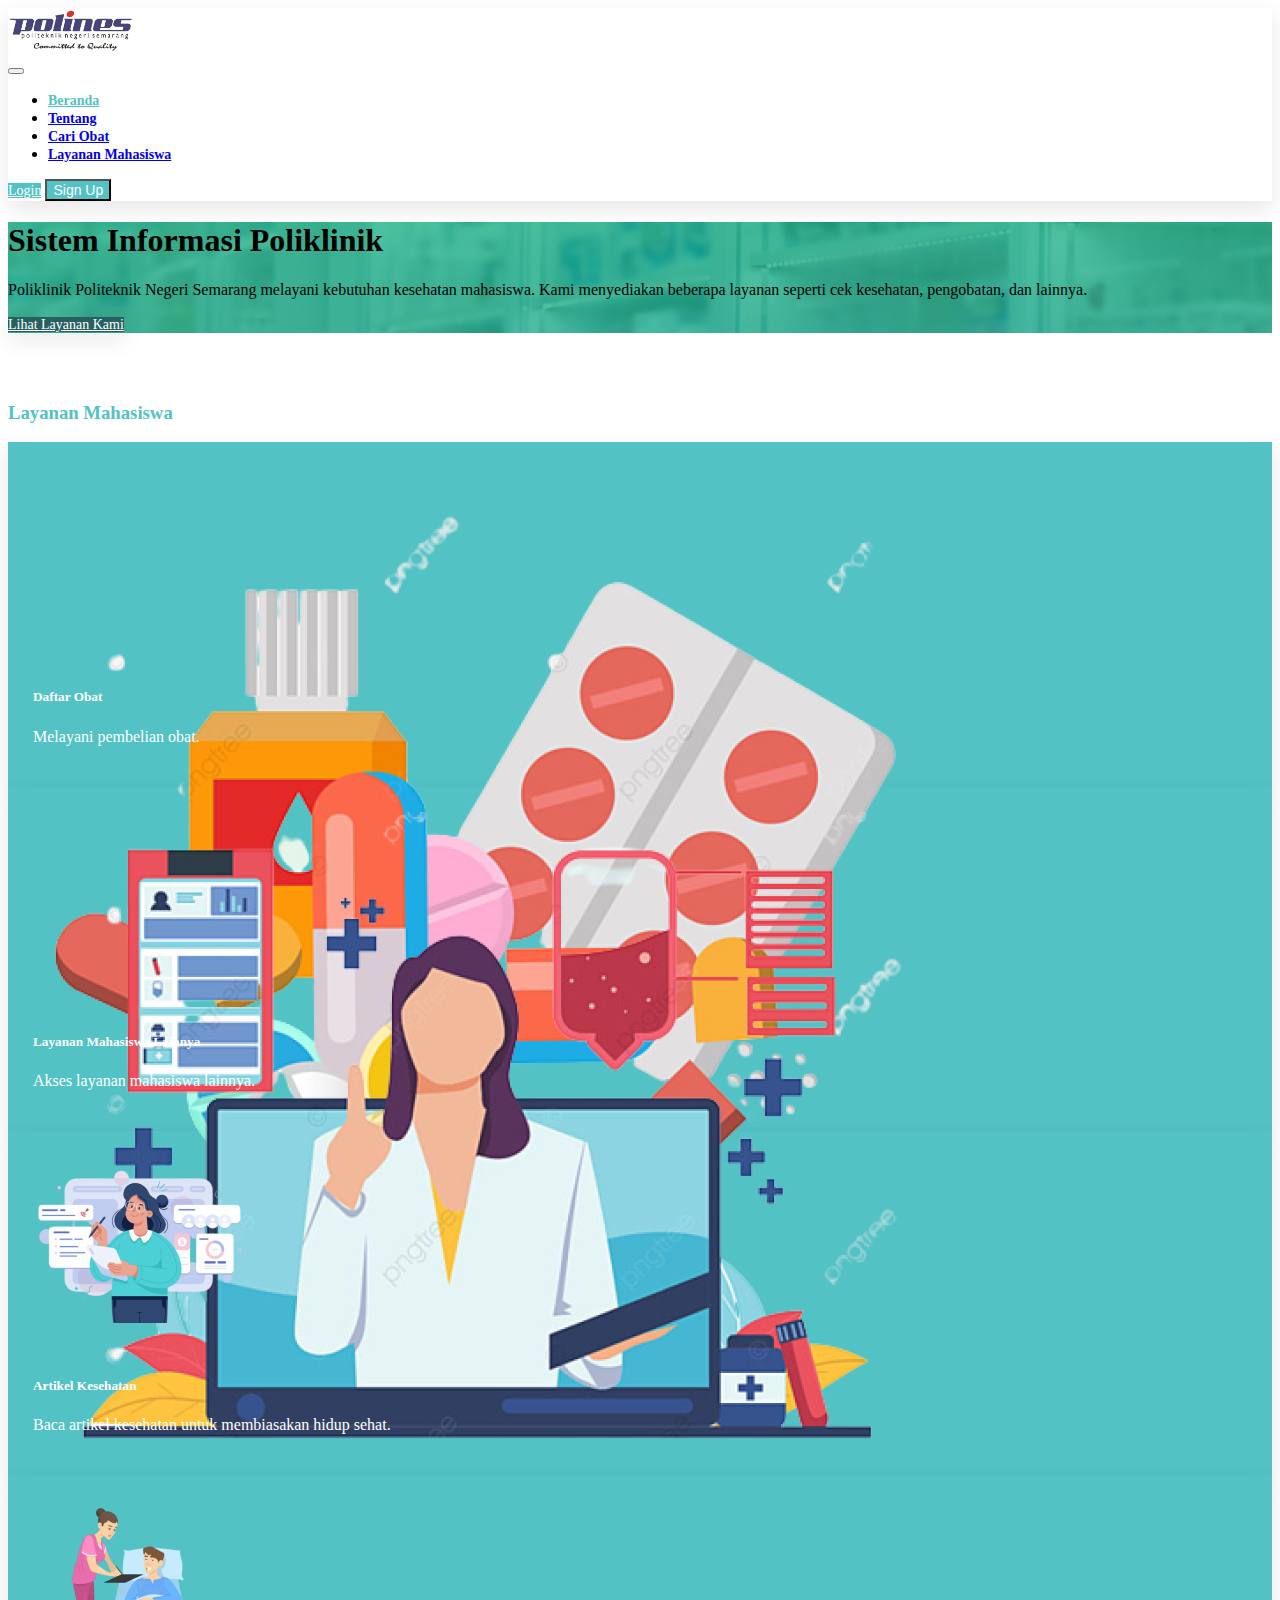
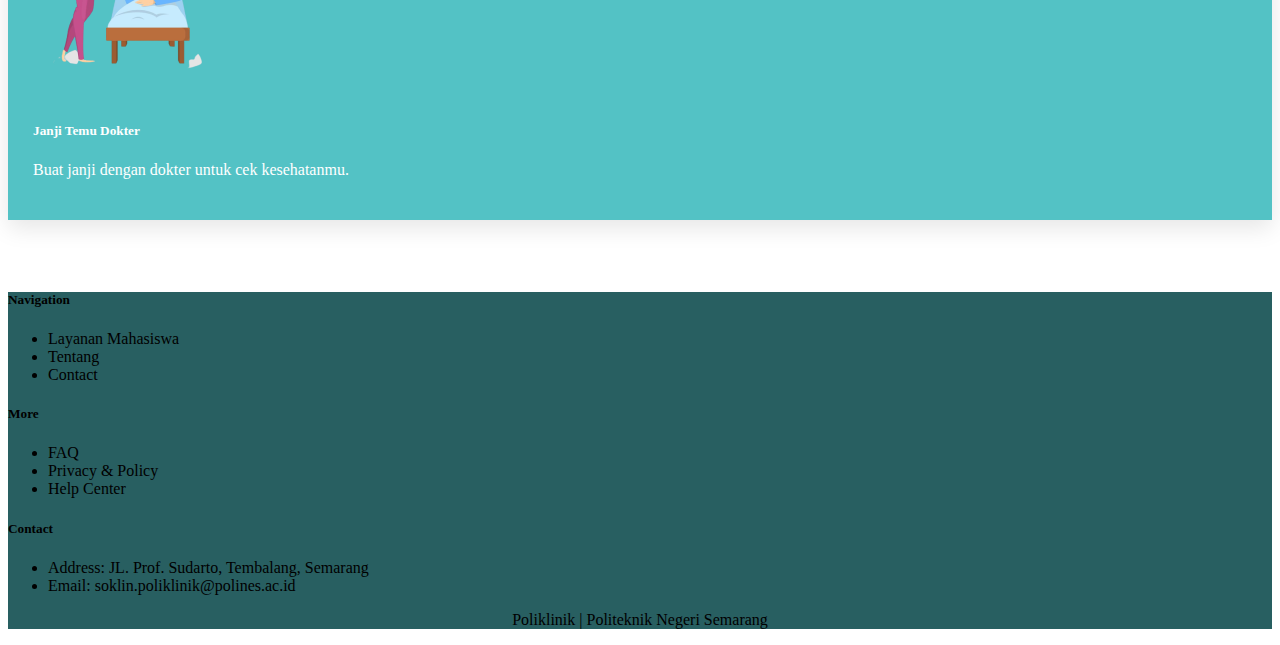
==== index.html @ 79582d94 "first commit" ====
<!DOCTYPE html>
<html lang="en">
<head>
    <meta charset="UTF-8">
    <meta http-equiv="X-UA-Compatible" content="IE=edge">
    <meta name="viewport" content="width=device-width, initial-scale=1.0">
    <link href="https://cdn.jsdelivr.net/npm/bootstrap@5.2.3/dist/css/bootstrap.min.css" rel="stylesheet" integrity="sha384-rbsA2VBKQhggwzxH7pPCaAqO46MgnOM80zW1RWuH61DGLwZJEdK2Kadq2F9CUG65" crossorigin="anonymous">
    <link href="css/stylesheet2.css" rel="stylesheet">
    <script src="https://cdn.jsdelivr.net/npm/bootstrap@5.2.3/dist/js/bootstrap.bundle.min.js" integrity="sha384-kenU1KFdBIe4zVF0s0G1M5b4hcpxyD9F7jL+jjXkk+Q2h455rYXK/7HAuoJl+0I4" crossorigin="anonymous"></script>
    <title>Sistem Informasi Poliklinik</title>
</head>
<body>
    <nav class="navbar navbar-expand-lg py-3 sticky-top navbar-light bg-light">
        <div class="container">
            <a class="navbar-brand" href="index.html">
                <div class="d-flex flex-row">
                    <img class="mx-3" src="img/Polines.png" height=45px>
                </div>
            </a>
            <button class="navbar-toggler" type="button" data-bs-toggle="collapse" data-bs-target="#navbarNav" aria-controls="navbarNav" aria-expanded="false" aria-label="Toggle navigation">
                <span class="navbar-toggler-icon"></span>
            </button>
            <div class="collapse navbar-collapse" id="navbarNav">
                <ul class="navbar-nav ms-auto">
                    <li class="nav-item">
                        <a class="nav-link active" href="#">Beranda</a>
                    </li>
                    <li class="nav-item">
                        <a class="nav-link" href="index.html">Tentang</a>
                    </li>
                    <li class="nav-item">
                        <a class="nav-link" href="index.html">Cari Obat</a>
                    </li>
                    <li class="nav-item">
                        <a class="nav-link" href="index.html">Layanan Mahasiswa</a>
                    </li>
                </ul>
                <a href="login.html" class="btn mx-1">Login</a>
                <button type="button" class="btn mx-1">Sign Up</button>
            </div>
        </div>
    </nav>

    <div class="hero vh-100 d-flex align-items-center">
        <div class="container">
            <div class="row">
                <div class="col-lg-7 mx-auto text-center">
                    <h1 class="display-5 text-white" style="font-weight: 600;">
                        Sistem Informasi Poliklinik
                    </h1>
                    <p class="text-white my-3">Poliklinik Politeknik Negeri Semarang melayani kebutuhan kesehatan mahasiswa. Kami menyediakan beberapa layanan seperti cek kesehatan, pengobatan, dan lainnya.</p>
                    <a href="#service-card" class="btn me-3 button-effect" style="background-color :#285f61;">Lihat Layanan Kami</a>
                </div>
            </div>
        </div>
    </div>

    <!-- Service -->
    <section id="service-card">
        <div class="container text-center">
            <h3>Layanan Mahasiswa</h3>
        </div>
        <div class="container mt-5 mb-5">
            <div class="row d-flex justify-content-center">
                <div class="col">
                  <div class="card h-100 card-effect">
                    <div class="mb-3" style="width: auto; height: 200px;">
                        <img src="img/daftar-obat.png" class="card-img-top" alt="...">
                    </div>
                    <div class="card-body">
                      <h5 class="card-title text-center">Daftar Obat</h5>
                      <p class="card-text text-center">Melayani pembelian obat.</p>
                    </div>
                  </div>
                </div>
                <div class="col">
                  <div class="card h-100 card-effect">
                    <div class="mb-3" style="width: auto; height: 200px;">
                        <img src="img/layanan-mahasiswa.png" class="card-img-top" alt="...">
                    </div>
                    <div class="card-body">
                      <h5 class="card-title text-center">Layanan Mahasiswa Lainnya</h5>
                      <p class="card-text text-center">Akses layanan mahasiswa lainnya.</p>
                    </div>
                  </div>
                </div>
                <div class="col">
                  <div class="card h-100 card-effect">
                    <div class="mb-3" style="width: auto; height: 200px;">
                        <img src="img/artikel.png" class="card-img-top" alt="...">
                    </div>
                    <div class="card-body">
                      <h5 class="card-title text-center">Artikel Kesehatan</h5>
                      <p class="card-text text-center">Baca artikel kesehatan untuk membiasakan hidup sehat.</p>
                    </div>
                  </div>
                </div>
                <div class="col">
                  <div class="card h-100 card-effect">
                    <div class="mb-3" style="width: auto; height: 200px;">
                        <img src="img/janji-temu-dokter.png" class="card-img-top" alt="...">
                    </div>
                    <div class="card-body">
                      <h5 class="card-title text-center">Janji Temu Dokter</h5>
                      <p class="card-text text-center">Buat janji dengan dokter untuk cek kesehatanmu.</p>
                    </div>
                  </div>
                </div>
              </div>
        </div>
    </section>
    

    <!-- Footer -->
    <footer>
        <div class="footer-top">
            <div class="container">
                <div class="row gy-4">
                    <div class="col-lg-4">
                        <h5 class="sub-footer text-white">Navigation</h5>
                        <ul class="list-unstyled text-white">
                            <li>Layanan Mahasiswa</li>
                            <li>Tentang</li>
                            <li>Contact</li>
                        </ul> 
                    </div>
                    <div class="col-lg-4">
                        <h5 class="sub-footer text-white">More</h5>
                        <ul class="list-unstyled text-white">
                            <li>FAQ</li>
                            <li>Privacy & Policy</li>
                            <li>Help Center</li>
                        </ul>
                    </div>
                    <div class="col-lg-4">
                        <h5 class="sub-footer text-white">Contact</h5>
                        <ul class="list-unstyled text-white">
                            <li>Address: JL. Prof. Sudarto, Tembalang, Semarang</li>
                            <li>Email: soklin.poliklinik@polines.ac.id</li>
                        </ul>
                    </div>
                </div>
            </div>
        </div>
        <div class="footer-bottom py-3">
            <div class="container">
                <div class="row">
                    <center>
                        <p class="mb-0 text-light">Poliklinik | Politeknik Negeri Semarang</p>
                    </center>
                </div>
            </div>
        </div>
    </footer>
</body>
</html>
---- css/stylesheet2.css ----
:root {
    --primary: #53C2C5;
    --secondary: #285f61; 
    --dark: #21252f;
    --body: #888;
    --white: #ffffff;
    --box-shadow: 0 8px 22px rgba(0,0,0,0.1);
}

body{
    font-family: 'Poppins';
}

section{
    padding-top: 50px;
    padding-bottom: 50px;
}

h3{
    font-weight: bold;
    color: #53C2C5;
}

footer {
    background-color: #285f61;
    height: auto;
}

.btn {
    background-color: #53C2C5;
    color: white;
    font-size: 14px;
    font-weight: 500;
}

.btn2 {
    background-color: white;
    color: #53C2C5;
    font-size: 14px;
    font-weight: 500;
}

.btn:hover {
    background-color: #285f61;
    color: white;
    font-size: 14px;
}

.hero {
    background-image: linear-gradient(to bottom, rgba(12, 245, 144, 0.52), rgba(29, 156, 179, 0.73)), url(../img/banner-images.jpg);
    background-position: center;
    background-size: cover;
    background-attachment: fixed;
    position: relative;
    z-index: 2;
}

.navbar {
    box-shadow: var(--box-shadow);
}

.navbar-brand-text {
    font-weight: bold;
}

.navbar .nav-link {
    font-size: 14px;
    font-weight: 700;
}

.navbar .nav-link.active {
    color: var(--primary);
}

.nav-item {
    margin-right: 25px;
}

.nav-link:hover {
    color: var(--primary);
}

.card {
    background-color: #53C2C5;
}

.sub-footer {
    font-weight: bold;
}

.card-title {
    font-weight: bold;
}

.card-effect {
    box-shadow: var(--box-shadow);
    /* background-color: var(--white); */
    padding: 25px;
    transition: all 0.35s ease;
    color: white
}

.card-effect:hover {
    box-shadow:  0 10px 18px rgba(0,0,0,0.3);
    transform: translateY(-10px);
    background-color: var(--secondary);
    color: white
}

.button-effect {
    box-shadow: var(--box-shadow);
    /* background-color: var(--white); */
    transition: all 0.35s ease;
    color: white
}

.button-effect:hover {
    box-shadow:  0 10px 18px rgba(0,0,0,0.3);
    transform: translateY(-5px);
    background-color: var(--secondary);
    color: white
}

.login-form-dialog {
    height: 300px;
    width: 200px;
    border-radius: 20px;
}
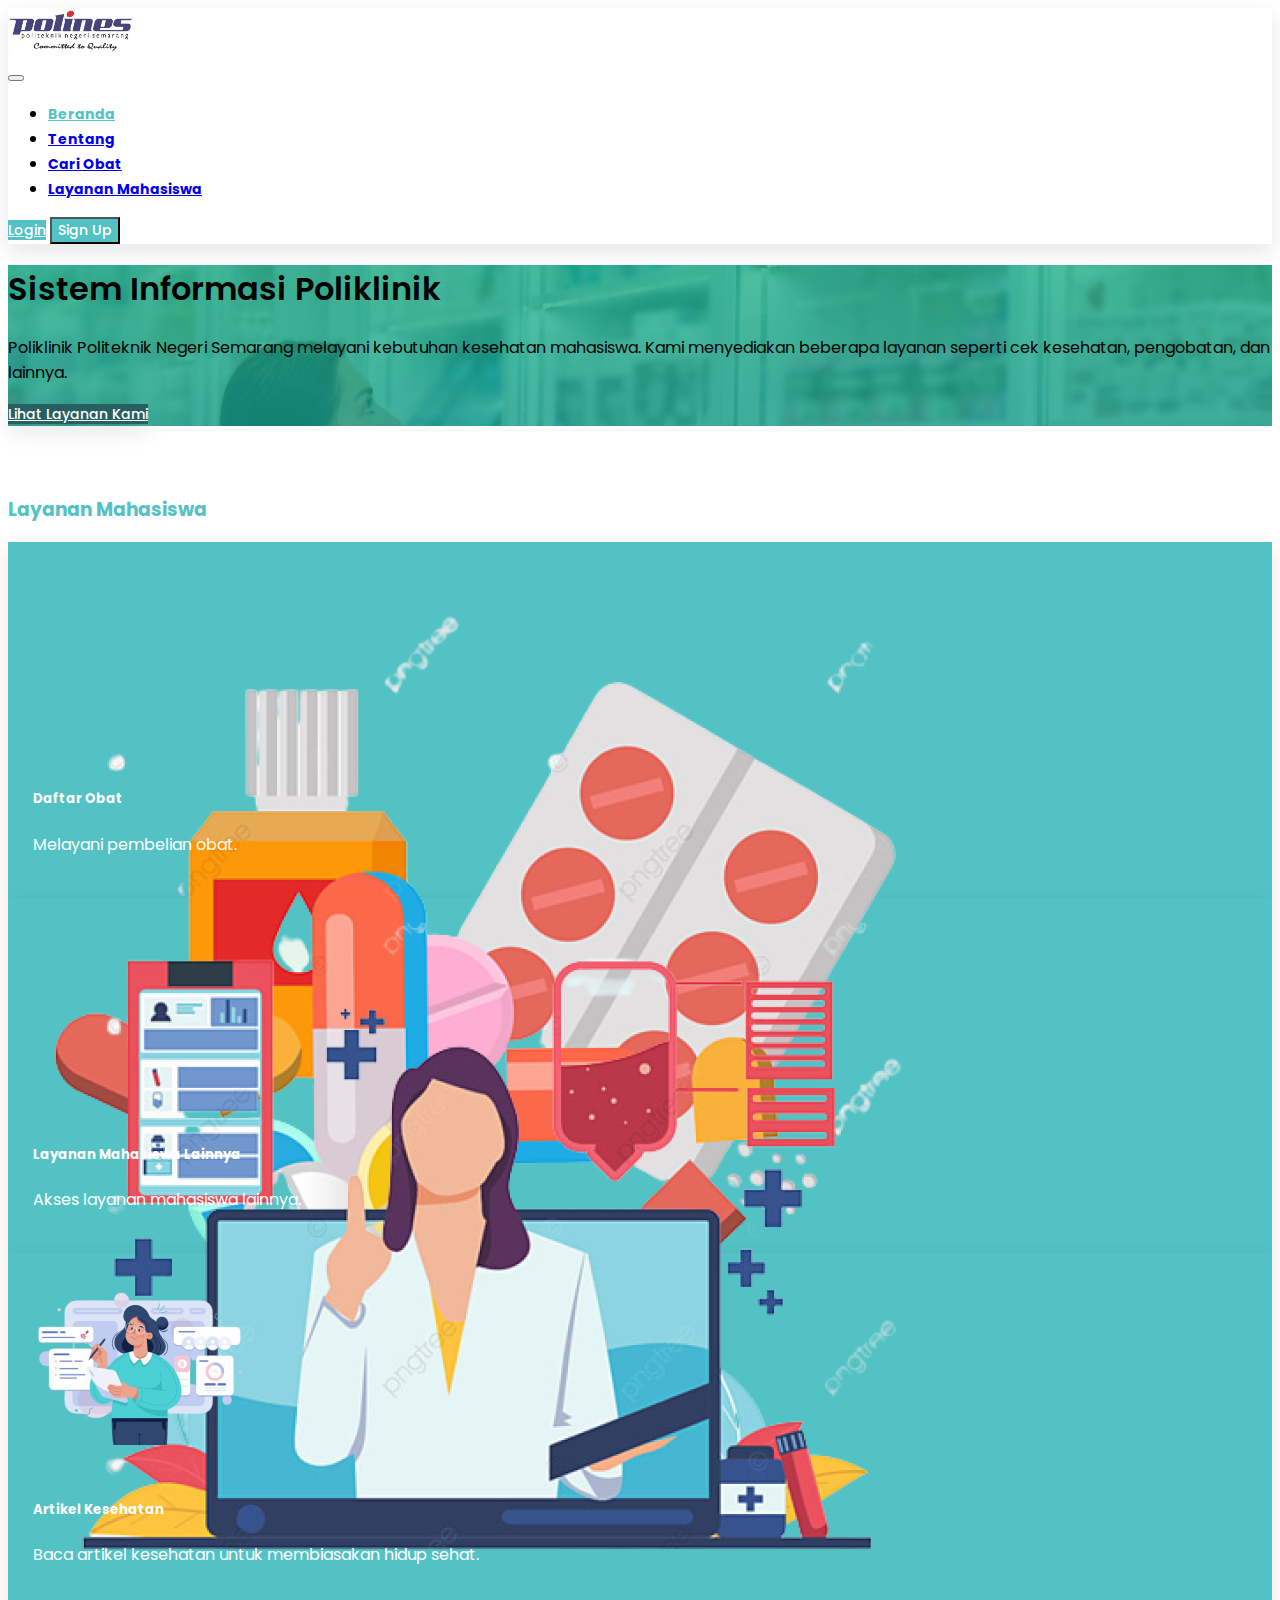
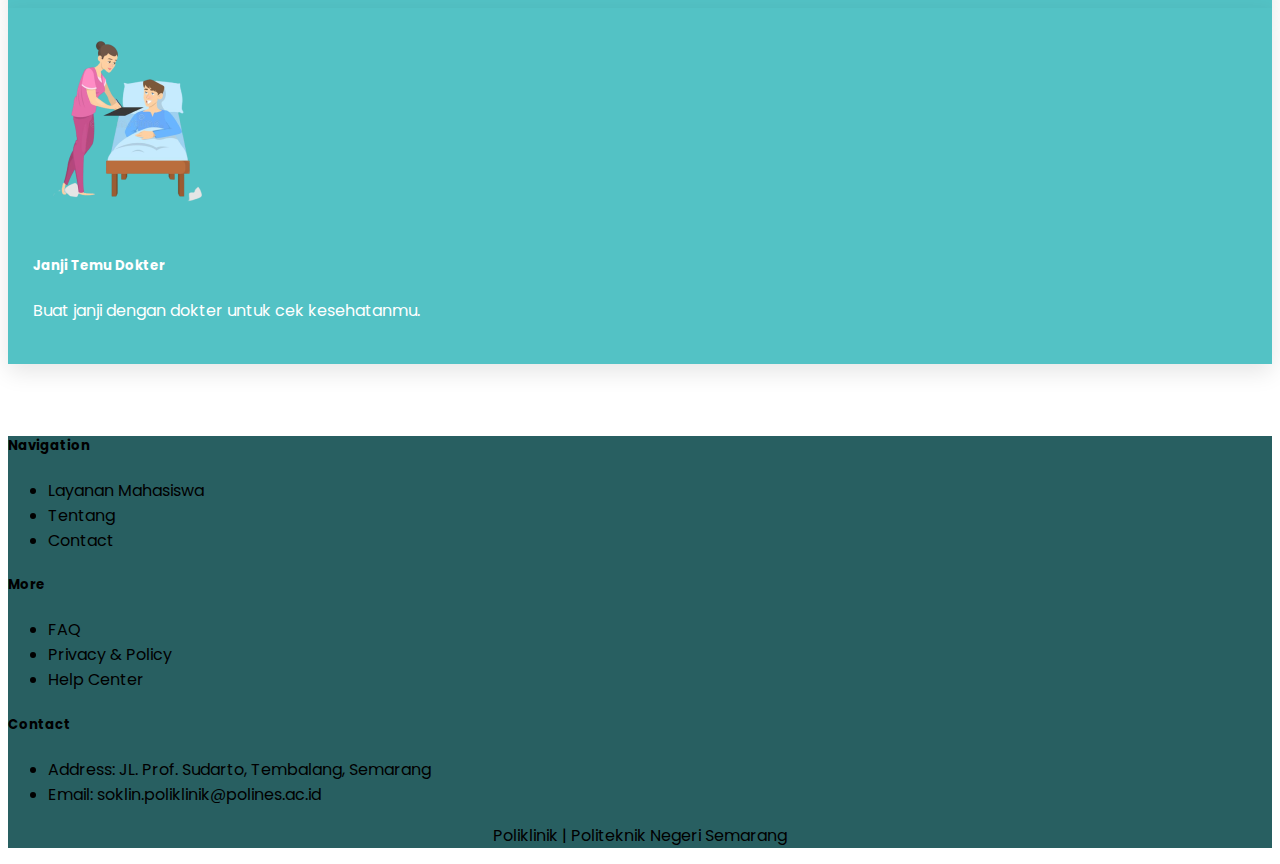
==== commit 47b5bdd8: "third commit" ====
--- a/index.html
+++ b/index.html
@@ -5,6 +5,7 @@
     <meta http-equiv="X-UA-Compatible" content="IE=edge">
     <meta name="viewport" content="width=device-width, initial-scale=1.0">
     <link href="https://cdn.jsdelivr.net/npm/bootstrap@5.2.3/dist/css/bootstrap.min.css" rel="stylesheet" integrity="sha384-rbsA2VBKQhggwzxH7pPCaAqO46MgnOM80zW1RWuH61DGLwZJEdK2Kadq2F9CUG65" crossorigin="anonymous">
+    <link href='https://fonts.googleapis.com/css?family=Poppins' rel='stylesheet'>
     <link href="css/stylesheet2.css" rel="stylesheet">
     <script src="https://cdn.jsdelivr.net/npm/bootstrap@5.2.3/dist/js/bootstrap.bundle.min.js" integrity="sha384-kenU1KFdBIe4zVF0s0G1M5b4hcpxyD9F7jL+jjXkk+Q2h455rYXK/7HAuoJl+0I4" crossorigin="anonymous"></script>
     <title>Sistem Informasi Poliklinik</title>
--- a/css/stylesheet2.css
+++ b/css/stylesheet2.css
@@ -1,3 +1,8 @@
+*{
+    font-family: 'Poppins';
+}
+
+
 :root {
     --primary: #53C2C5;
     --secondary: #285f61; 
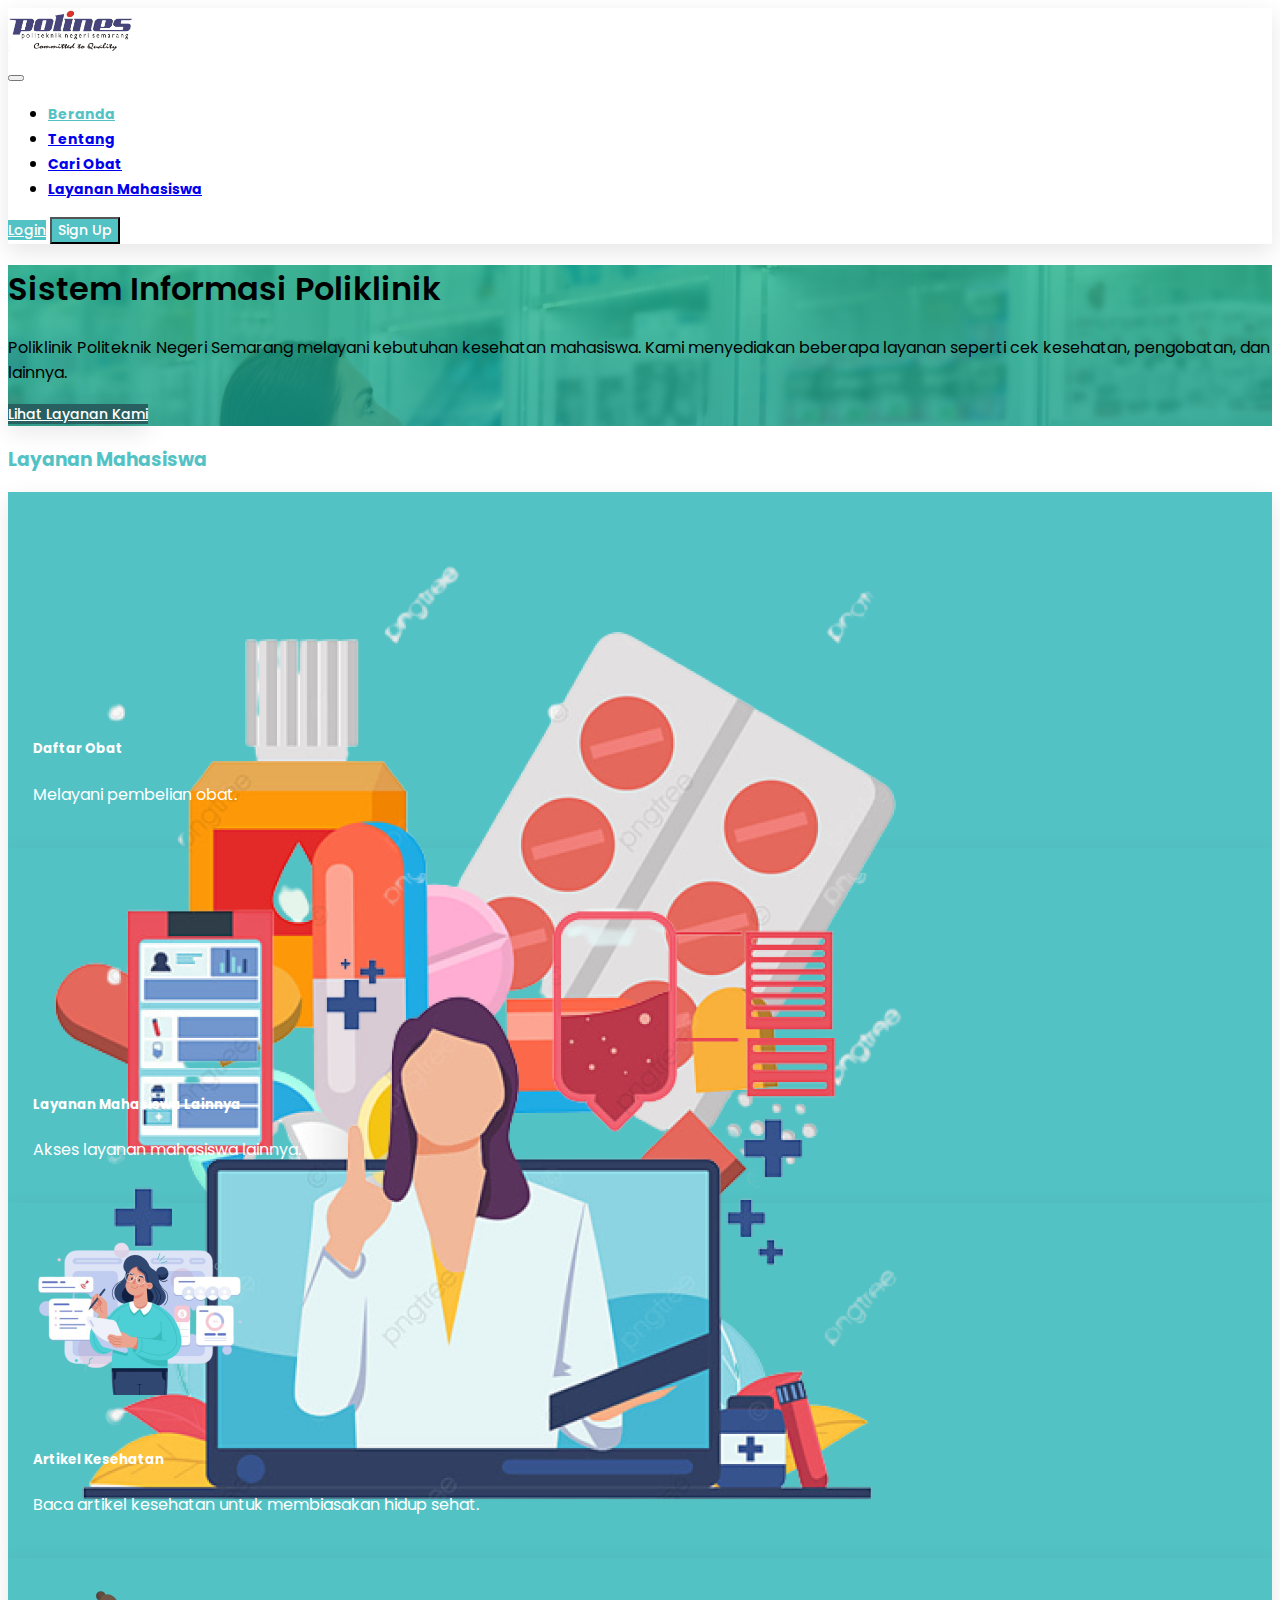
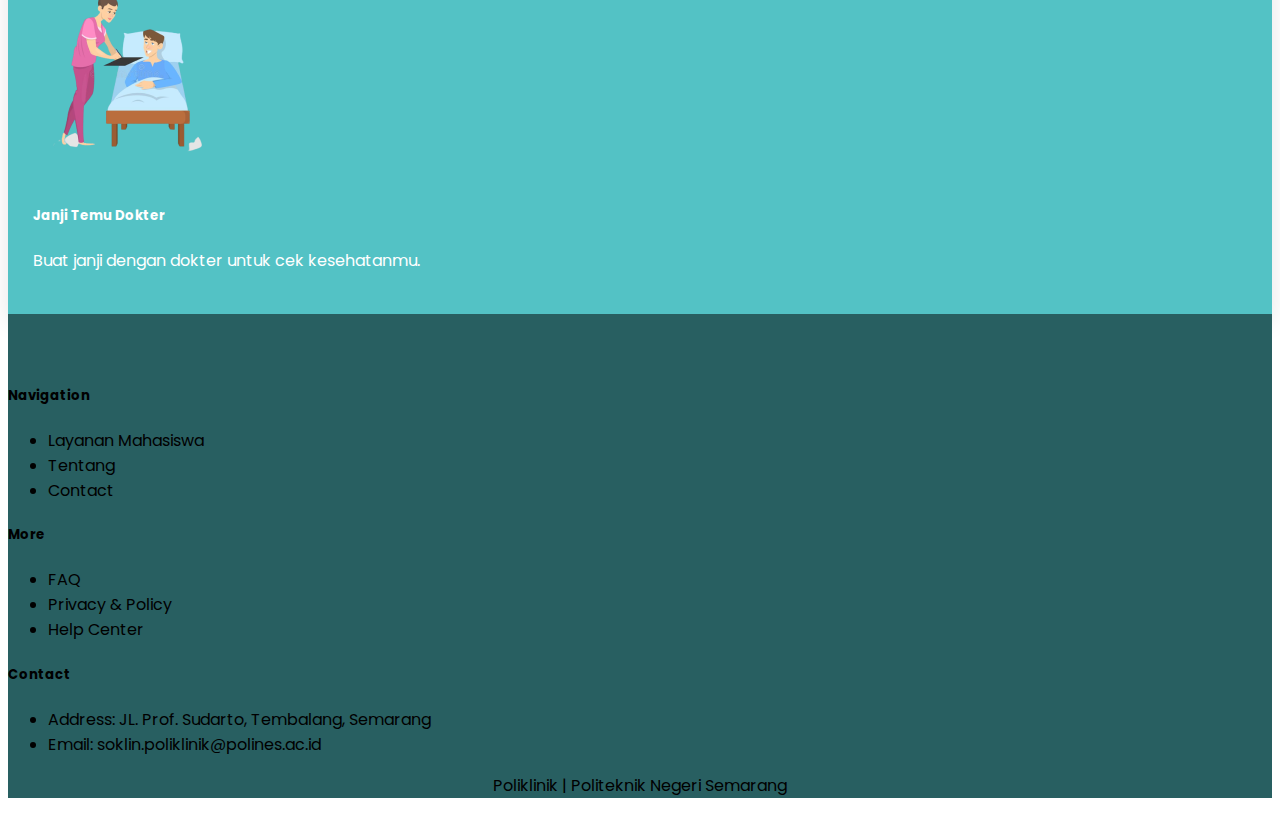
==== commit e31d4a91: "fourth commit" ====
--- a/index.html
+++ b/index.html
@@ -30,7 +30,7 @@
                         <a class="nav-link" href="index.html">Tentang</a>
                     </li>
                     <li class="nav-item">
-                        <a class="nav-link" href="index.html">Cari Obat</a>
+                        <a class="nav-link" href="cari_obat.html">Cari Obat</a>
                     </li>
                     <li class="nav-item">
                         <a class="nav-link" href="index.html">Layanan Mahasiswa</a>
@@ -58,7 +58,7 @@
 
     <!-- Service -->
     <section id="service-card">
-        <div class="container text-center">
+        <div class="container text-center mt-5">
             <h3>Layanan Mahasiswa</h3>
         </div>
         <div class="container mt-5 mb-5">
--- a/css/stylesheet2.css
+++ b/css/stylesheet2.css
@@ -16,10 +16,11 @@
     font-family: 'Poppins';
 }
 
+/* 
 section{
     padding-top: 50px;
     padding-bottom: 50px;
-}
+} */
 
 h3{
     font-weight: bold;
@@ -29,6 +30,34 @@
 footer {
     background-color: #285f61;
     height: auto;
+    padding-top: 50px;
+}
+
+input {
+    display: block;
+    border-radius: 5px;
+    font-size: 16px;
+    background: white;
+    width: auto;
+    border: 0;
+    padding: 10px 10px;
+    margin-left: 20px;
+    margin-right: 20px;
+    margin-bottom: 10px;
+}
+
+.btn-submit {
+    display: block;
+    border-radius: 5px;
+    font-size: 16px;
+    background: var(--secondary);
+    width: auto;
+    border: 0;
+    padding: 10px 10px;
+    margin-left: 20px;
+    margin-right: 20px;
+    margin-top: 10px;
+    margin-bottom: 20px;
 }
 
 .btn {
@@ -46,6 +75,12 @@
 }
 
 .btn:hover {
+    background-color: #285f61;
+    color: white;
+    font-size: 14px;
+}
+
+.btn.active {
     background-color: #285f61;
     color: white;
     font-size: 14px;
@@ -127,7 +162,16 @@
 }
 
 .login-form-dialog {
-    height: 300px;
-    width: 200px;
+    height: auto;
+    width: 400px;
     border-radius: 20px;
+    background: rgba(255, 255, 255, 0.2);
+    box-shadow: 0 4px 30px rgba(0, 0, 0, 0.1);
+    backdrop-filter: blur(5px);
+    -webkit-backdrop-filter: blur(5px);
+    border: 1px solid rgba(255, 255, 255, 0.3);
+}
+
+.searchbar {
+    padding-top: 100px;
 }